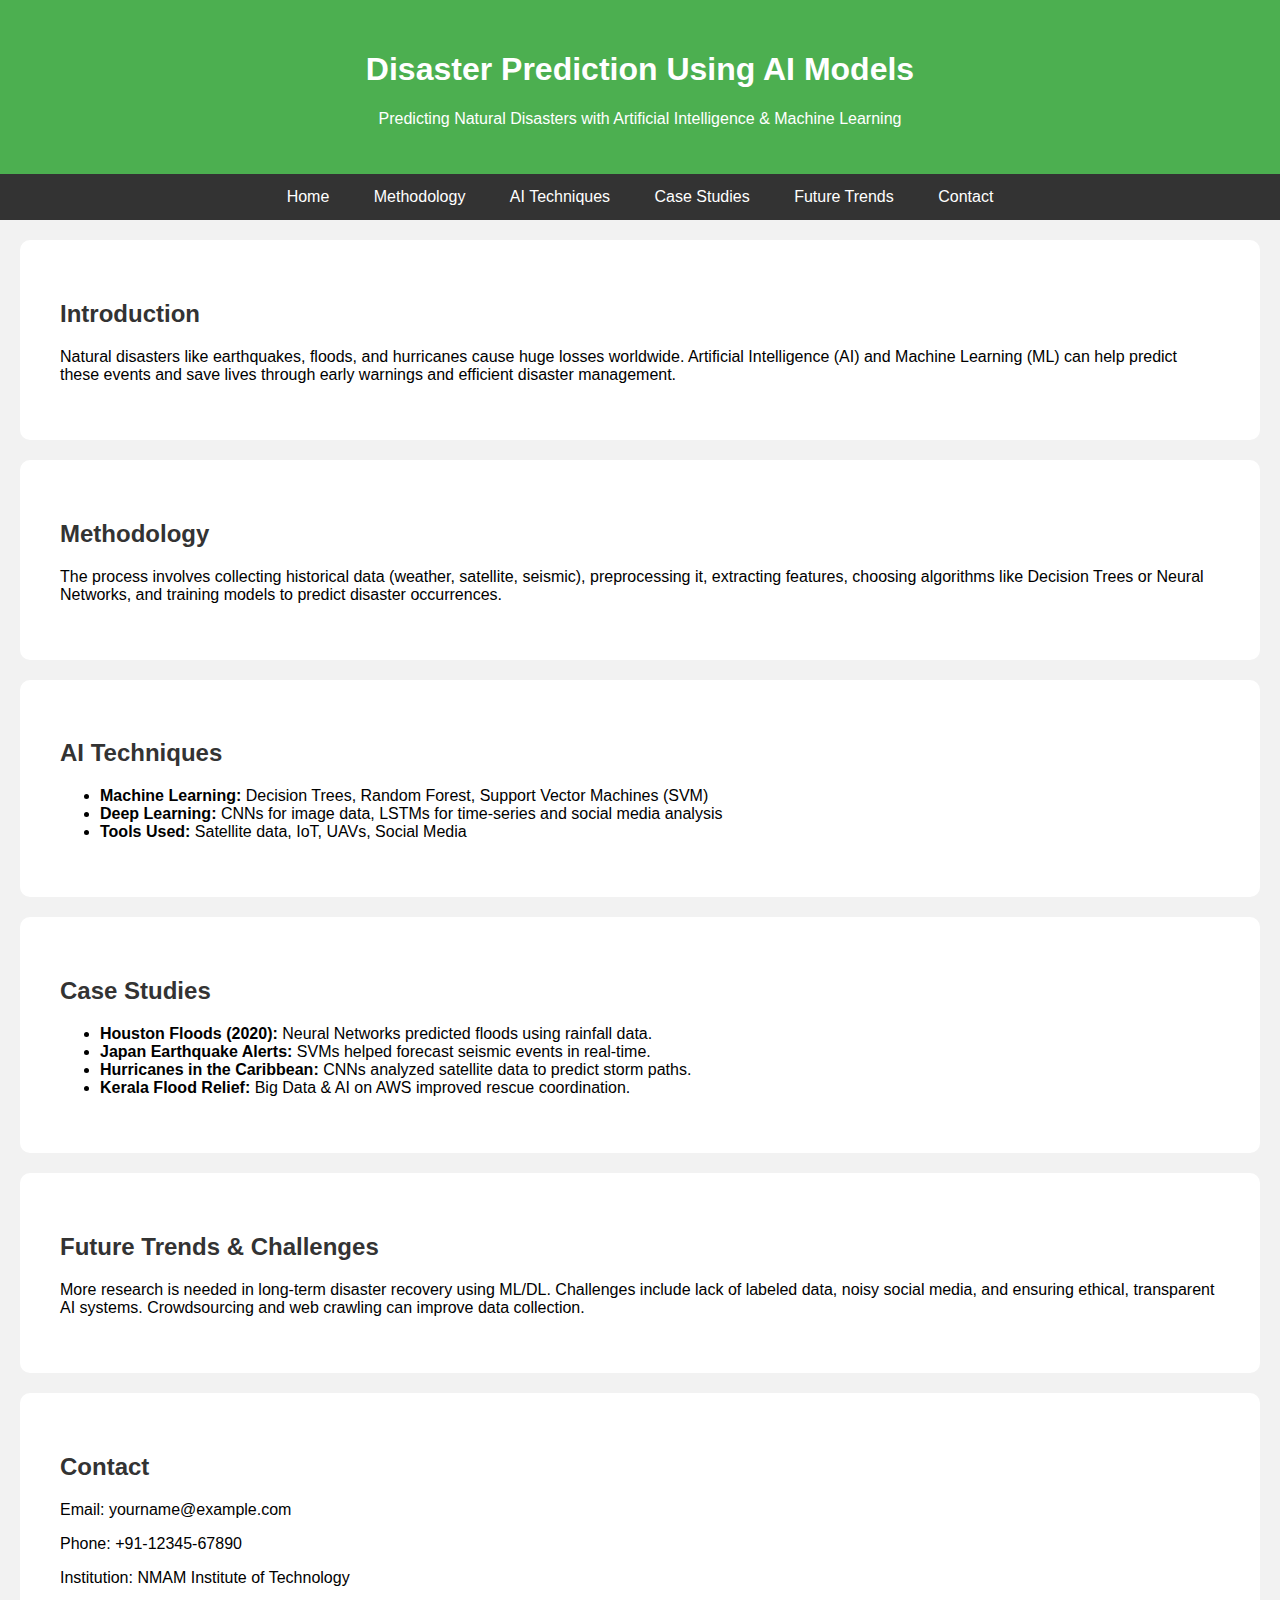
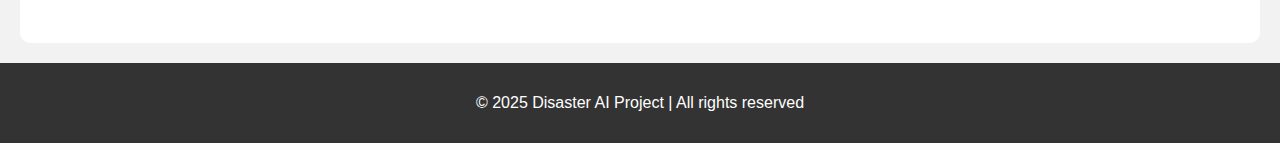
==== index.html @ 371dc762 "Add files via upload" ====
<!DOCTYPE html>
<html lang="en">
<head>
    <meta charset="UTF-8">
    <title>Disaster Prediction using AI</title>
    <meta name="viewport" content="width=device-width, initial-scale=1.0">
    <style>
        body {
            font-family: Arial, sans-serif;
            margin: 0;
            background-color: #f2f2f2;
        }
        header {
            background-color: #4CAF50;
            color: white;
            padding: 30px;
            text-align: center;
        }
        nav {
            background-color: #333;
            text-align: center;
        }
        nav a {
            display: inline-block;
            color: white;
            padding: 14px 20px;
            text-decoration: none;
        }
        nav a:hover {
            background-color: #ddd;
            color: black;
        }
        section {
            padding: 40px;
            background-color: white;
            margin: 20px;
            border-radius: 10px;
        }
        h2 {
            color: #333;
        }
        footer {
            text-align: center;
            padding: 15px;
            background-color: #333;
            color: white;
        }
    </style>
</head>
<body>

<header>
    <h1>Disaster Prediction Using AI Models</h1>
    <p>Predicting Natural Disasters with Artificial Intelligence & Machine Learning</p>
</header>

<nav>
    <a href="#home">Home</a>
    <a href="#methodology">Methodology</a>
    <a href="#ai">AI Techniques</a>
    <a href="#case">Case Studies</a>
    <a href="#future">Future Trends</a>
    <a href="#contact">Contact</a>
</nav>

<section id="home">
    <h2>Introduction</h2>
    <p>Natural disasters like earthquakes, floods, and hurricanes cause huge losses worldwide. Artificial Intelligence (AI) and Machine Learning (ML) can help predict these events and save lives through early warnings and efficient disaster management.</p>
</section>

<section id="methodology">
    <h2>Methodology</h2>
    <p>The process involves collecting historical data (weather, satellite, seismic), preprocessing it, extracting features, choosing algorithms like Decision Trees or Neural Networks, and training models to predict disaster occurrences.</p>
</section>

<section id="ai">
    <h2>AI Techniques</h2>
    <ul>
        <li><strong>Machine Learning:</strong> Decision Trees, Random Forest, Support Vector Machines (SVM)</li>
        <li><strong>Deep Learning:</strong> CNNs for image data, LSTMs for time-series and social media analysis</li>
        <li><strong>Tools Used:</strong> Satellite data, IoT, UAVs, Social Media</li>
    </ul>
</section>

<section id="case">
    <h2>Case Studies</h2>
    <ul>
        <li><strong>Houston Floods (2020):</strong> Neural Networks predicted floods using rainfall data.</li>
        <li><strong>Japan Earthquake Alerts:</strong> SVMs helped forecast seismic events in real-time.</li>
        <li><strong>Hurricanes in the Caribbean:</strong> CNNs analyzed satellite data to predict storm paths.</li>
        <li><strong>Kerala Flood Relief:</strong> Big Data & AI on AWS improved rescue coordination.</li>
    </ul>
</section>

<section id="future">
    <h2>Future Trends & Challenges</h2>
    <p>More research is needed in long-term disaster recovery using ML/DL. Challenges include lack of labeled data, noisy social media, and ensuring ethical, transparent AI systems. Crowdsourcing and web crawling can improve data collection.</p>
</section>

<section id="contact">
    <h2>Contact</h2>
    <p>Email: yourname@example.com</p>
    <p>Phone: +91-12345-67890</p>
    <p>Institution: NMAM Institute of Technology</p>
</section>

<footer>
    <p>© 2025 Disaster AI Project | All rights reserved</p>
</footer>

</body>
</html>
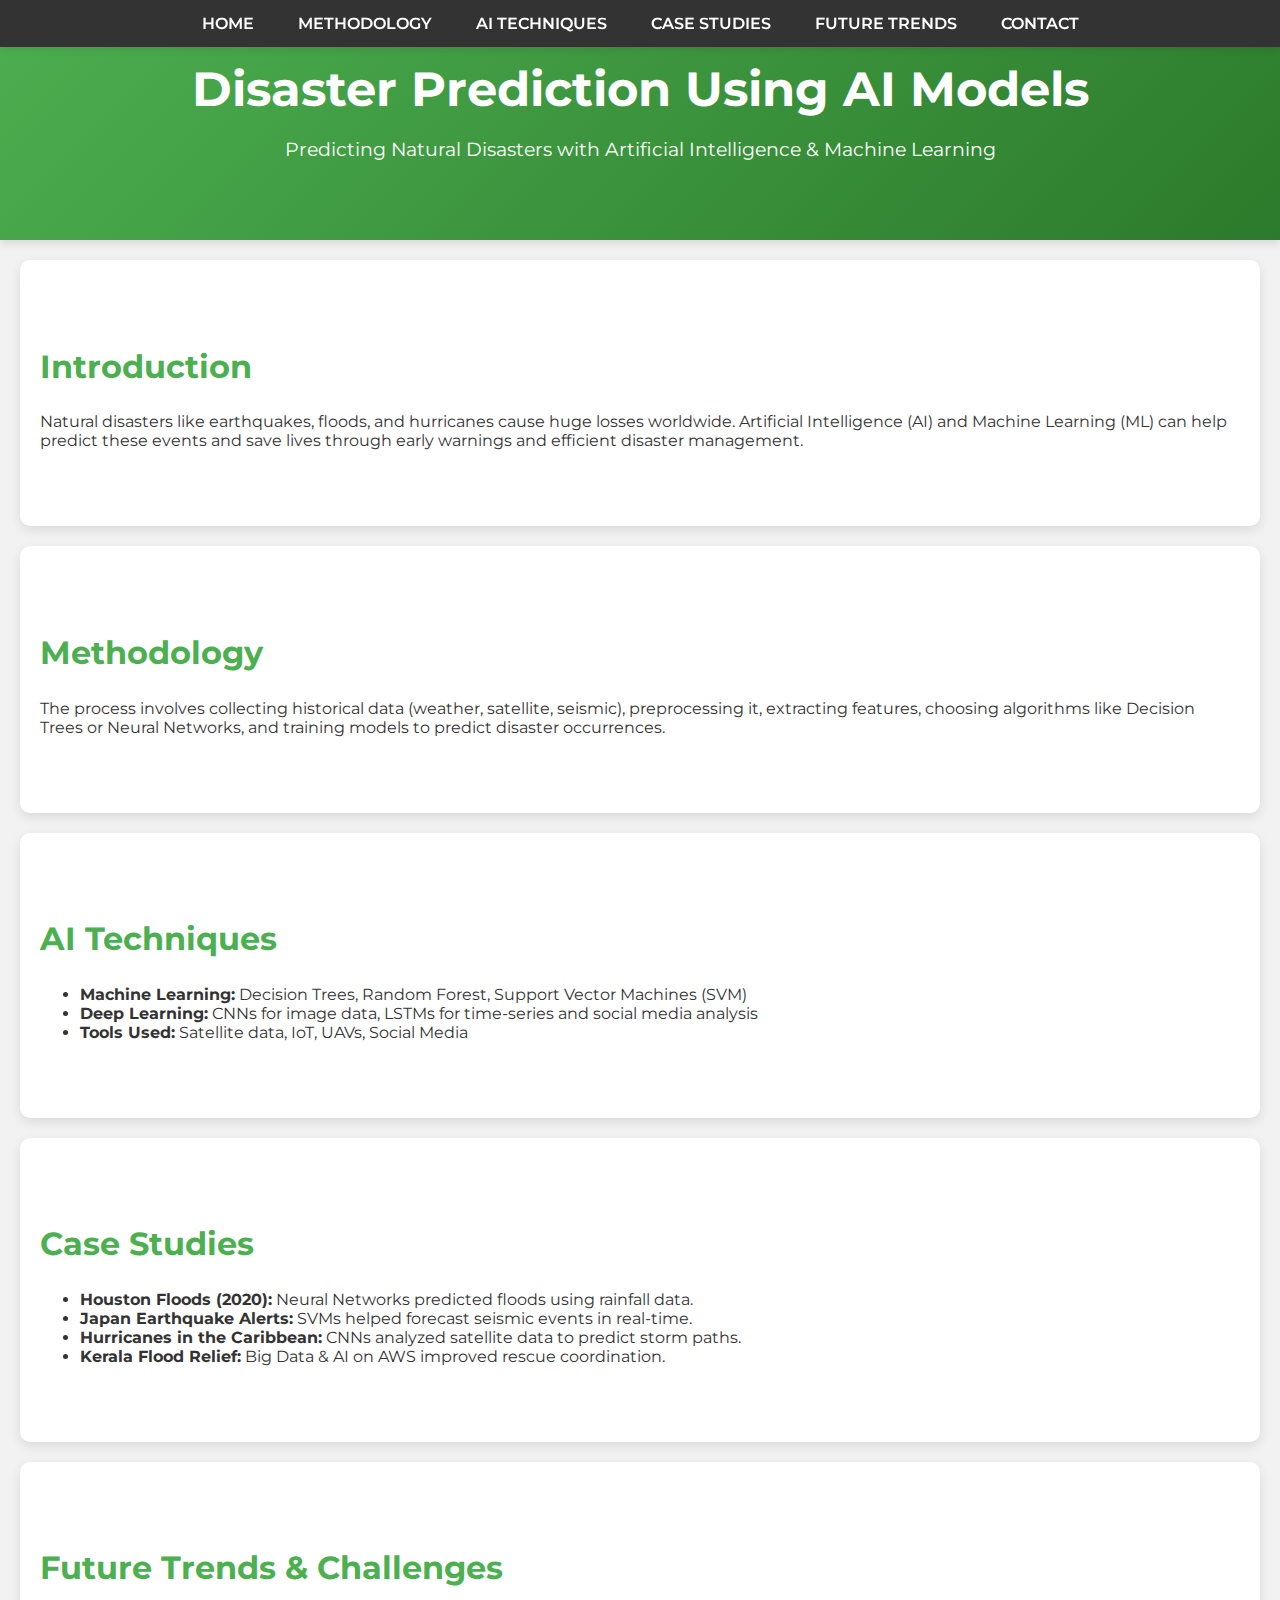
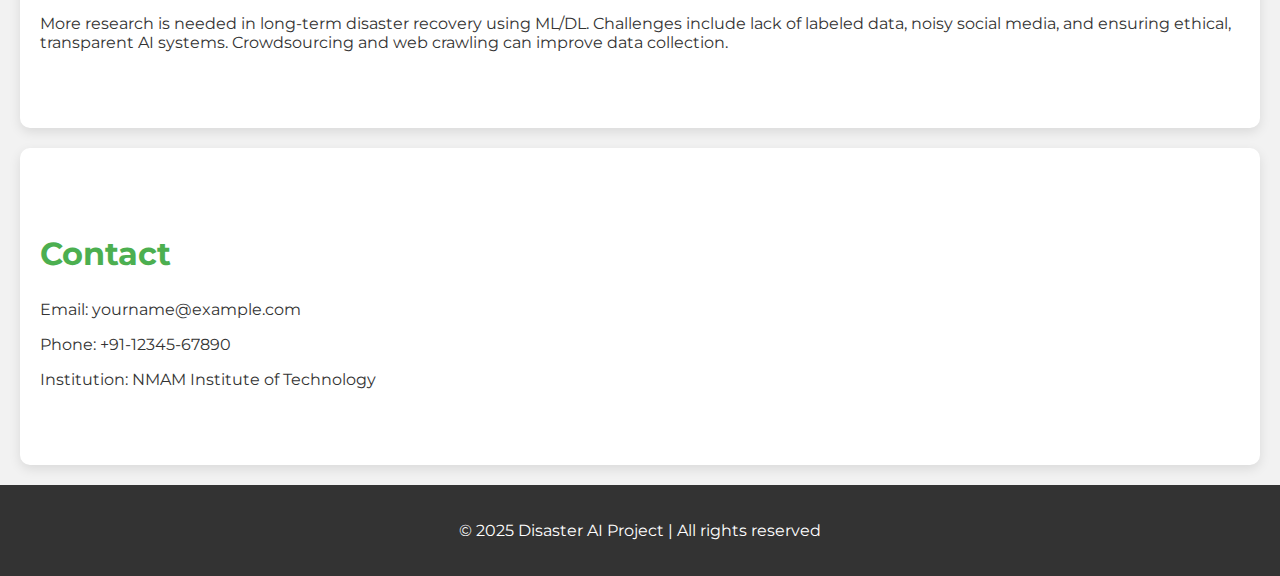
==== commit 06eea3a6: "Update index.html" ====
--- a/index.html
+++ b/index.html
@@ -4,46 +4,109 @@
     <meta charset="UTF-8">
     <title>Disaster Prediction using AI</title>
     <meta name="viewport" content="width=device-width, initial-scale=1.0">
+    <link href="https://fonts.googleapis.com/css2?family=Montserrat:wght@300;400;600&display=swap" rel="stylesheet">
     <style>
         body {
-            font-family: Arial, sans-serif;
+            font-family: 'Montserrat', sans-serif;
             margin: 0;
             background-color: #f2f2f2;
+            color: #333;
         }
         header {
-            background-color: #4CAF50;
+            background: linear-gradient(135deg, #4CAF50, #2c7a2b), url('C:\Users\user\Desktop\1ST YEAR\Project\Gemini_Generated_Image_5s5jvf5s5jvf5s5j.jpg') no-repeat center center;
+            background-size: cover;
             color: white;
-            padding: 30px;
+            padding: 60px 20px;
             text-align: center;
+            box-shadow: 0 4px 8px rgba(0, 0, 0, 0.1);
+        }
+        header h1 {
+            font-size: 3rem;
+            margin: 0;
+        }
+        header p {
+            font-size: 1.2rem;
         }
         nav {
             background-color: #333;
             text-align: center;
+            position: fixed;
+            width: 100%;
+            top: 0;
+            z-index: 1000;
+            box-shadow: 0 2px 8px rgba(0, 0, 0, 0.1);
         }
         nav a {
             display: inline-block;
             color: white;
             padding: 14px 20px;
             text-decoration: none;
+            font-weight: 600;
+            text-transform: uppercase;
+            transition: 0.3s;
         }
         nav a:hover {
             background-color: #ddd;
-            color: black;
+            color: #333;
         }
         section {
-            padding: 40px;
+            padding: 60px 20px;
             background-color: white;
             margin: 20px;
             border-radius: 10px;
+            box-shadow: 0 4px 12px rgba(0, 0, 0, 0.1);
+            transition: 0.3s;
+        }
+        section:hover {
+            transform: translateY(-5px);
         }
         h2 {
-            color: #333;
+            font-size: 2rem;
+            color: #4CAF50;
         }
         footer {
             text-align: center;
-            padding: 15px;
+            padding: 20px;
             background-color: #333;
             color: white;
+        }
+        /* Mobile Responsiveness */
+        @media (max-width: 768px) {
+            header h1 {
+                font-size: 2.5rem;
+            }
+            section {
+                padding: 40px 10px;
+            }
+            nav {
+                display: flex;
+                flex-direction: column;
+            }
+            nav a {
+                padding: 10px;
+            }
+        }
+
+        /* Mobile-Friendly Navigation Menu (Hamburger Style) */
+        .menu-toggle {
+            display: none;
+        }
+        @media (max-width: 768px) {
+            .menu-toggle {
+                display: block;
+                cursor: pointer;
+                color: white;
+                font-size: 1.5rem;
+                padding: 14px 20px;
+                background-color: #333;
+            }
+            nav a {
+                display: none;
+                padding: 10px;
+            }
+            nav.open a {
+                display: block;
+            }
         }
     </style>
 </head>
@@ -55,6 +118,7 @@
 </header>
 
 <nav>
+    <span class="menu-toggle" onclick="toggleMenu()">☰</span>
     <a href="#home">Home</a>
     <a href="#methodology">Methodology</a>
     <a href="#ai">AI Techniques</a>
@@ -108,5 +172,13 @@
     <p>© 2025 Disaster AI Project | All rights reserved</p>
 </footer>
 
+<script>
+    // Toggle Menu for Mobile View
+    function toggleMenu() {
+        const nav = document.querySelector('nav');
+        nav.classList.toggle('open');
+    }
+</script>
+
 </body>
 </html>
